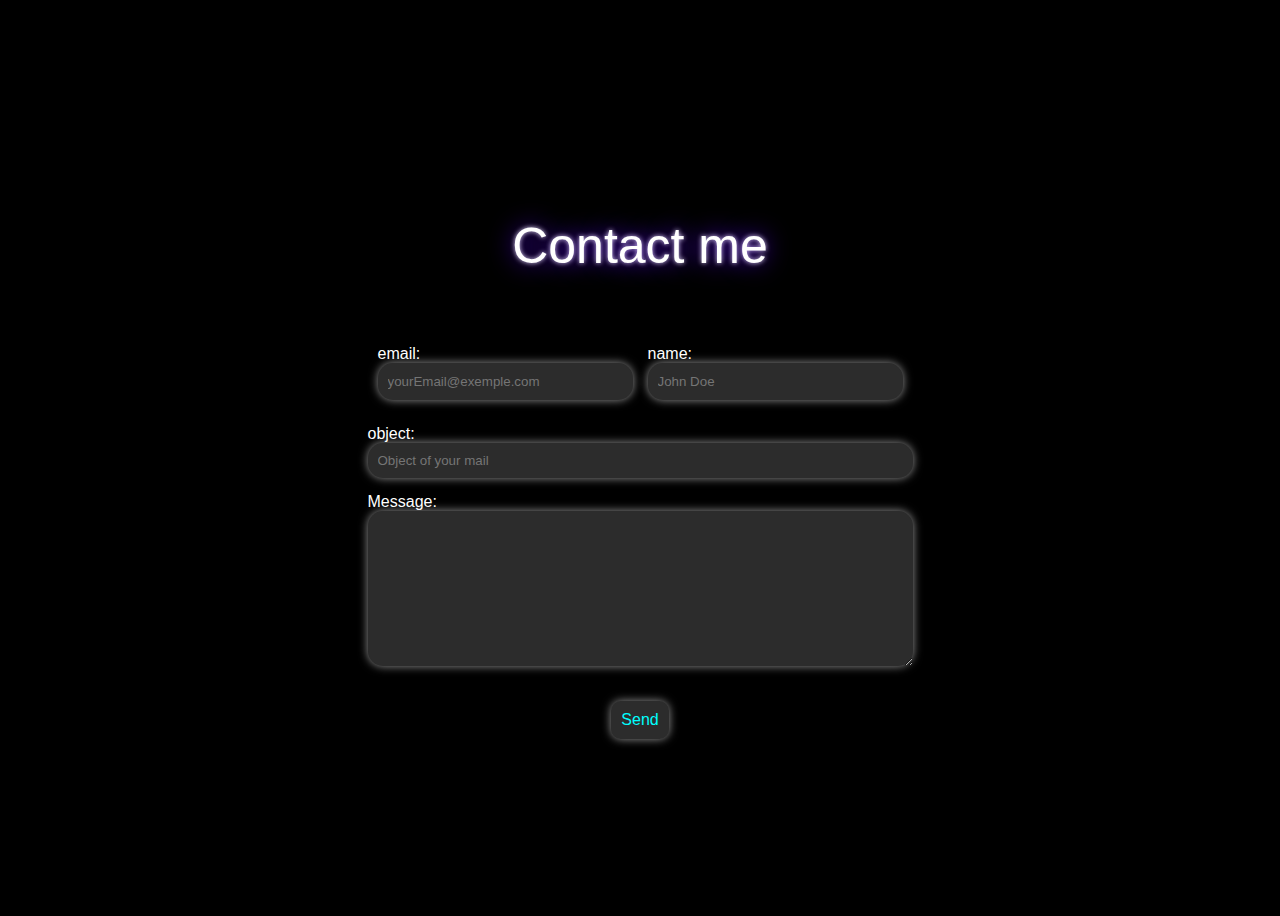
==== contact/contact.html @ 7d66e1a3 "FIN {finish contact form }" ====
<!DOCTYPE html>
<html>
    <head>
        <meta charset="utf-8">
        <meta http-equiv="X-UA-Compatible" content="IE=edge">
        <title></title>
        <meta name="description" content="">
        <meta name="viewport" content="width=device-width, initial-scale=1">
        <link rel="stylesheet" href="contact.css">
    </head>
    <body>
        <div class="formulaire">
            <p class="title">Contact me</p>
            <form action="https://formsubmit.co/6bf14b3673b408ac5e07759c141a7a2c" method="POST">
                <div class="identity">
                    <div class="boxText"> email:
                        <input type="email" name="email" required placeholder="yourEmail@exemple.com">
                    </div>
                    <div class="boxText"> name:
                        <input type="name" name="name" required placeholder="John Doe">
                    </div>
                </div>
                <div class="boxText"> object:
                    <input type="text" class="object" name="subject" placeholder="Object of your mail">
                </div>
                <div class="boxText"> Message:
                    <textarea class="coreText" name="message"></textarea>
                </div>
                <input type="hidden" name="_next" value="http://127.0.0.1:5500/Portfolio/Portfolio/index.html">
                <input type="hidden" name="_captcha" value="false">
                <button type="submit" class="submit" >Send</button>
        </div>
        <script src="contact.js" async defer></script>
    </body>
</html>
---- contact/contact.css ----
body {
    background-color: black;
    font-family: 'Segoe UI', Tahoma, Geneva, Verdana, sans-serif;
    height: 100vh;
    display: flex;
    justify-content: center;
    align-items: center;
}

.formulaire {
    display: grid;
    grid-template-columns: 1fr;
    width: fit-content;
    height: fit-content;
}

.formulaire .title{
    margin-left: auto;
    margin-right: auto;
    text-shadow: rebeccapurple;
    font-size: 50px;
    color: white;
    text-shadow: 0 0 25px rgb(89, 0, 255), 0 0 5px  rgb(255, 255, 255);
}

input {
    color: white;
    background-color: rgba(255, 255, 255, 0.171);
    border: 0px;
    padding-left: 10px;
    padding-right: 10px;
    box-shadow: 0px 0px 10px rgba(245, 245, 245, 0.61);
}

input:focus{
    outline: none;
}

form .identity {
    display: grid;
    grid-gap: 15px;
    grid-template-columns: 1fr 1fr;
    padding: 10px;
}

form input[type="email"] ,
form input[type="name"] {
    margin-left: 0px;
    border-radius: 15px;
    height: 35px;
    width: 235px;
}

.coreText:focus{
    outline: none;
}

.object {
    padding: 10px;
    border-radius: 15px;
}

.coreText {
    background-color: rgba(255, 255, 255, 0.171);
    color: white;
    margin: 0px;
    border: 0;
    font-size: 18px;
    padding: 10px;
    border-radius: 15px;
    height: 135px;
    box-shadow: 0px 0px 10px rgba(245, 245, 245, 0.61);
}

.boxText {
    display: grid;
    left: 20px;
    color: white;

}

button {
    background-color: rgba(255, 255, 255, 0.171);
    margin-top: 20px;
    margin-left: auto;
    margin-right: auto;
    font-size: 16px;
    border: 0;
    color: aqua;
    padding: 10px;
    border-radius: 10px;
    width: fit-content;
    height: fit-content;
    box-shadow: 0px 0px 10px rgba(245, 245, 245, 0.61);
}

form {
    display: grid;
    grid-gap: 15px;
    padding: 10px;
}
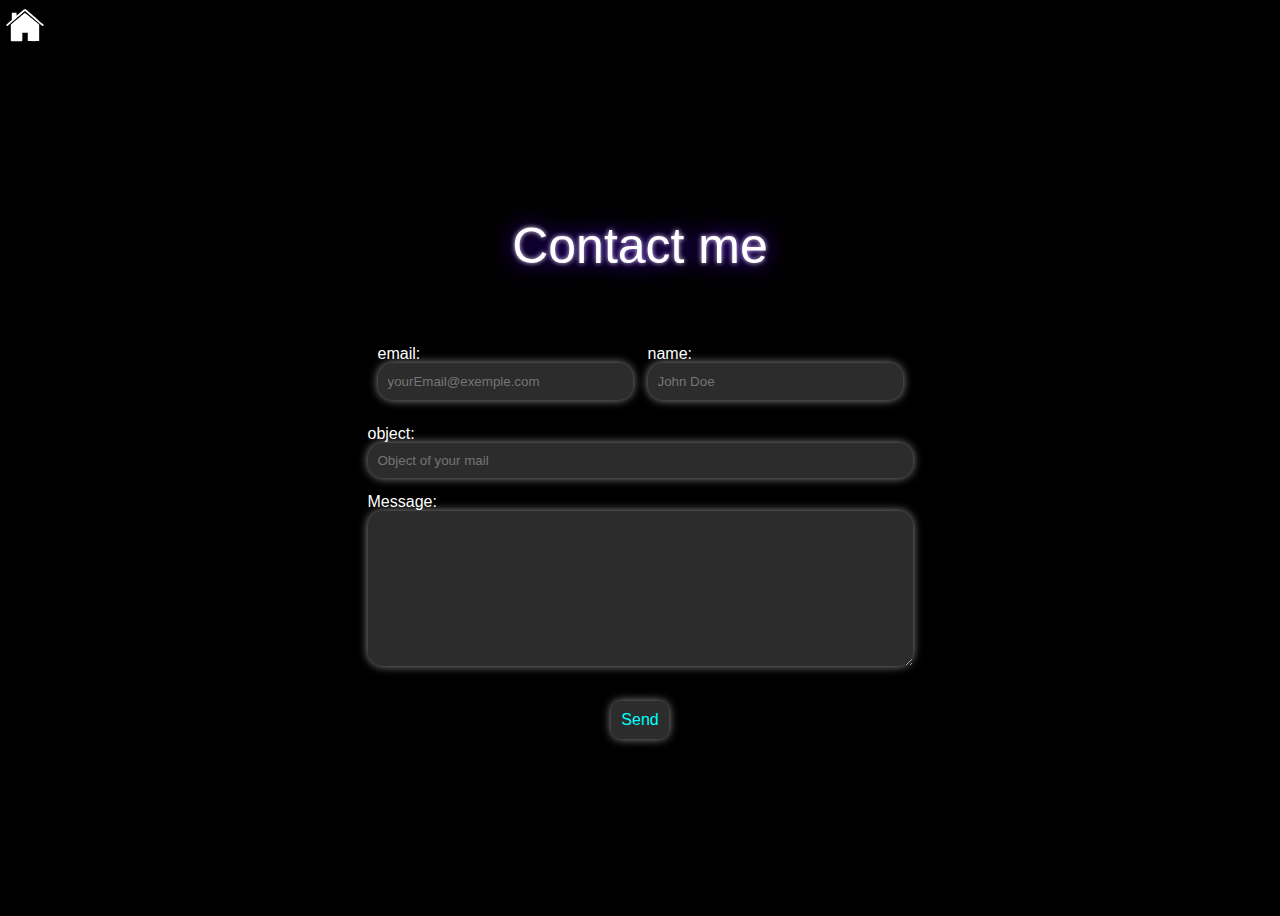
==== commit 5775c15b: "add {bouton link}" ====
--- a/contact/contact.html
+++ b/contact/contact.html
@@ -9,6 +9,7 @@
         <link rel="stylesheet" href="contact.css">
     </head>
     <body>
+        <a href="http://127.0.0.1:5500/Portfolio/Portfolio/index.html" onclick="home"><img src="../assets/home.svg" class="home"></a>
         <div class="formulaire">
             <p class="title">Contact me</p>
             <form action="https://formsubmit.co/6bf14b3673b408ac5e07759c141a7a2c" method="POST">
--- a/contact/contact.css
+++ b/contact/contact.css
@@ -6,6 +6,16 @@
     display: flex;
     justify-content: center;
     align-items: center;
+}
+
+.home  {
+    position: absolute;
+    top: 0;
+    left: 0;
+    filter: invert(1);
+    height: 50px;
+    width: 50px;
+
 }
 
 .formulaire {
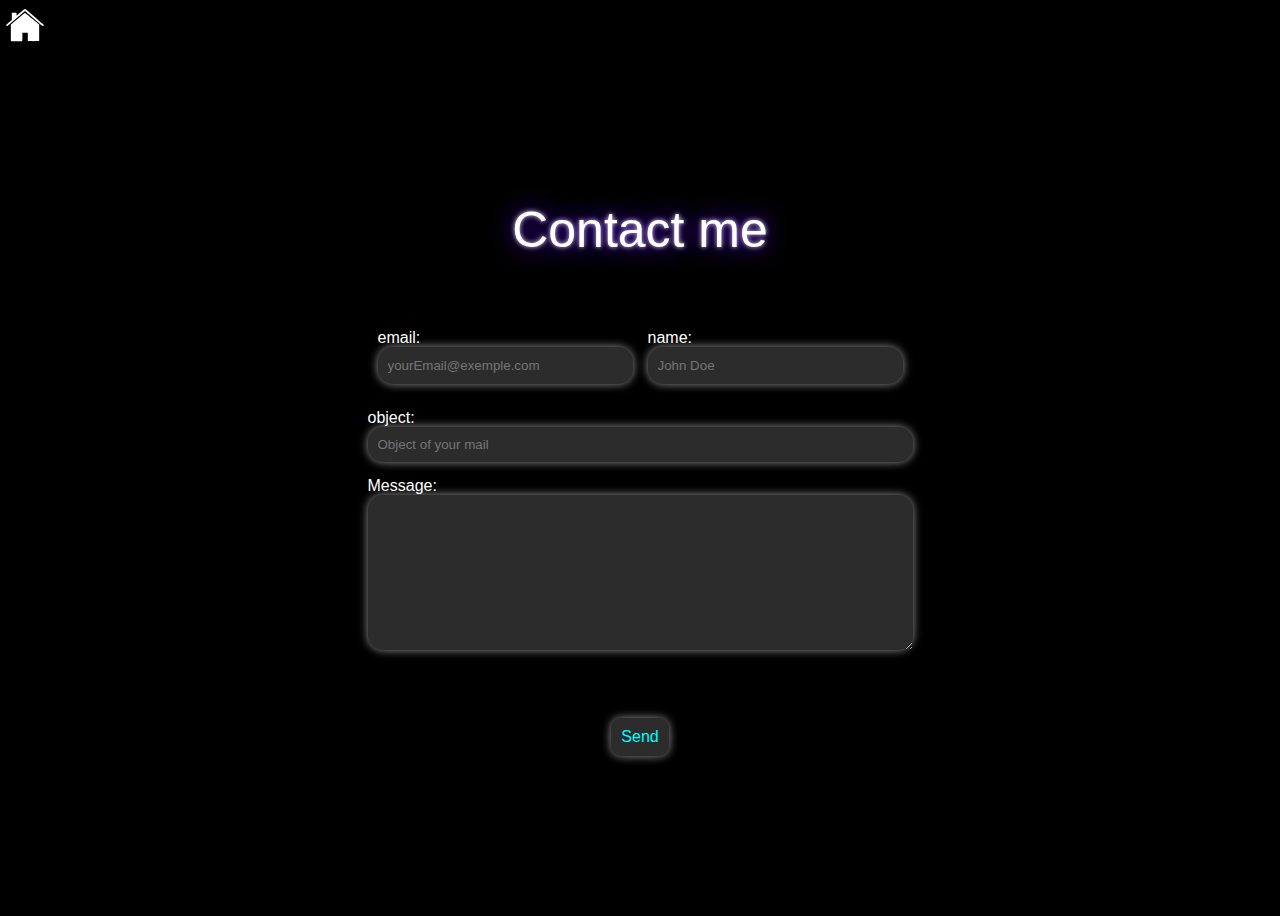
==== commit 0d514f86: "CLE + FIX" ====
--- a/contact/contact.html
+++ b/contact/contact.html
@@ -1,36 +1,40 @@
 <!DOCTYPE html>
 <html>
-    <head>
-        <meta charset="utf-8">
-        <meta http-equiv="X-UA-Compatible" content="IE=edge">
-        <title></title>
-        <meta name="description" content="">
-        <meta name="viewport" content="width=device-width, initial-scale=1">
-        <link rel="stylesheet" href="contact.css">
-    </head>
-    <body>
-        <a href="http://127.0.0.1:5500/Portfolio/Portfolio/index.html" onclick="home"><img src="../assets/home.svg" class="home"></a>
-        <div class="formulaire">
-            <p class="title">Contact me</p>
-            <form action="https://formsubmit.co/6bf14b3673b408ac5e07759c141a7a2c" method="POST">
-                <div class="identity">
-                    <div class="boxText"> email:
-                        <input type="email" name="email" required placeholder="yourEmail@exemple.com">
-                    </div>
-                    <div class="boxText"> name:
-                        <input type="name" name="name" required placeholder="John Doe">
-                    </div>
+
+<head>
+    <meta charset="utf-8">
+    <meta http-equiv="X-UA-Compatible" content="IE=edge">
+    <title></title>
+    <meta name="description" content="">
+    <meta name="viewport" content="width=device-width, initial-scale=1">
+    <link rel="stylesheet" href="contact.css">
+</head>
+
+<body>
+    <a href="http://127.0.0.1:5500/Portfolio/Portfolio/index.html" onclick="home"><img src="../assets/home.svg"
+            class="home"></a>
+    <div class="formulaire">
+        <p class="title">Contact me</p>
+        <form action="https://formsubmit.co/6bf14b3673b408ac5e07759c141a7a2c" method="POST">
+            <div class="identity">
+                <div class="boxText"> email:
+                    <input type="email" name="email" required placeholder="yourEmail@exemple.com">
                 </div>
-                <div class="boxText"> object:
-                    <input type="text" class="object" name="subject" placeholder="Object of your mail">
+                <div class="boxText"> name:
+                    <input type="name" name="name" required placeholder="John Doe">
                 </div>
-                <div class="boxText"> Message:
-                    <textarea class="coreText" name="message"></textarea>
-                </div>
-                <input type="hidden" name="_next" value="http://127.0.0.1:5500/Portfolio/Portfolio/index.html">
-                <input type="hidden" name="_captcha" value="false">
-                <button type="submit" class="submit" >Send</button>
-        </div>
-        <script src="contact.js" async defer></script>
-    </body>
+            </div>
+            <div class="boxText"> object:
+                <input type="text" class="object" name="subject" placeholder="Object of your mail">
+            </div>
+            <div class="boxText"> Message:
+                <textarea class="coreText" name="message"></textarea>
+            </div>
+            <input type="hidden" name="_captcha" value="false">
+            <input type="hidden" name="_next" value="../index.html">
+            < <button type="submit" class="submit">Send</button>
+    </div>
+    <script src="contact.js" async defer></script>
+</body>
+
 </html>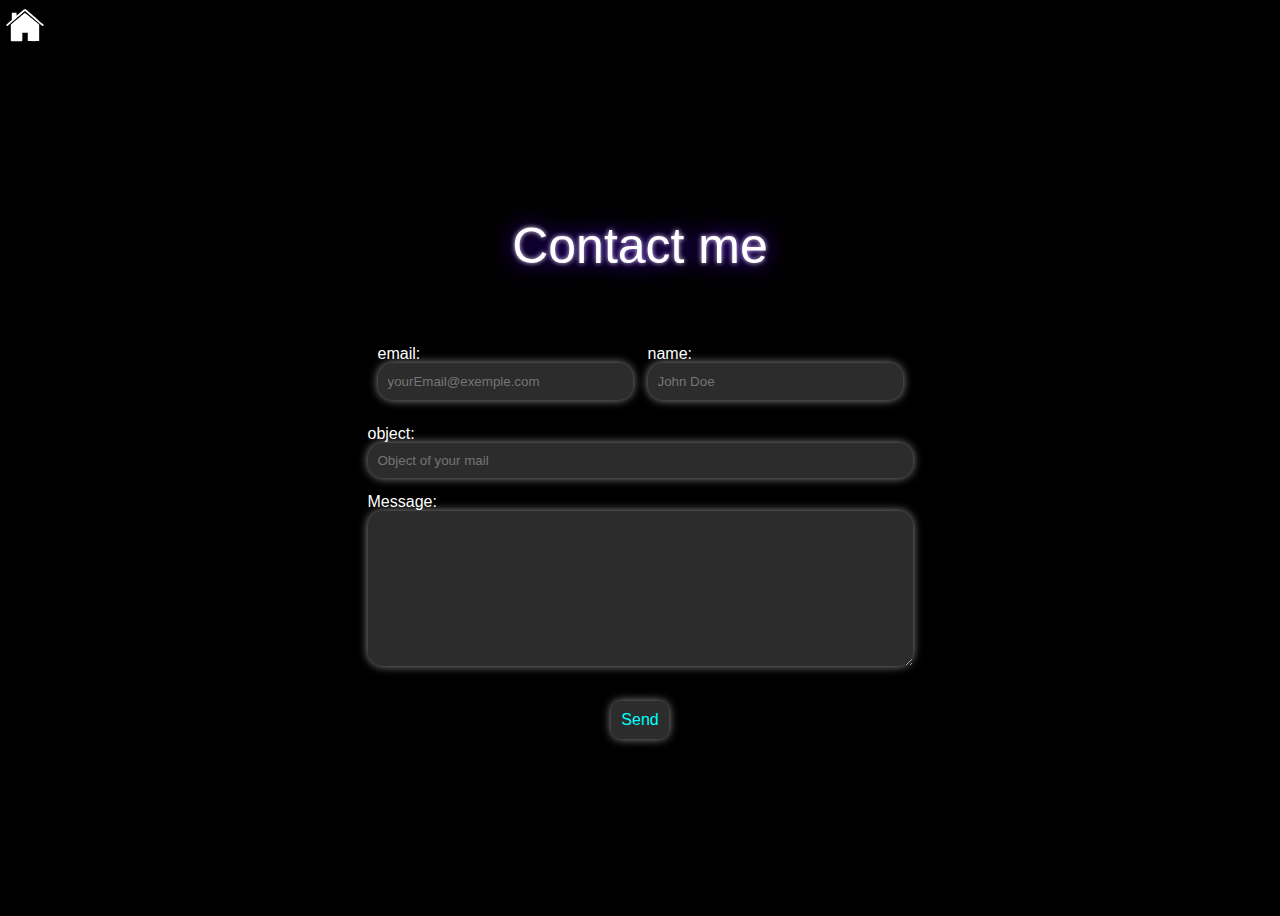
==== commit 67464b4d: "FIX {fixing some bug}" ====
--- a/contact/contact.html
+++ b/contact/contact.html
@@ -4,24 +4,24 @@
 <head>
     <meta charset="utf-8">
     <meta http-equiv="X-UA-Compatible" content="IE=edge">
-    <title></title>
+    <title>Contact</title>
+    <meta name="viewport" content="width=device-width, initial-scale=1.0">
     <meta name="description" content="">
     <meta name="viewport" content="width=device-width, initial-scale=1">
     <link rel="stylesheet" href="contact.css">
 </head>
 
 <body>
-    <a href="http://127.0.0.1:5500/Portfolio/Portfolio/index.html" onclick="home"><img src="../assets/home.svg"
-            class="home"></a>
+    <a href="../" onclick="home"><img src="../assets/home.svg" class="home"></a>
     <div class="formulaire">
         <p class="title">Contact me</p>
         <form action="https://formsubmit.co/6bf14b3673b408ac5e07759c141a7a2c" method="POST">
             <div class="identity">
                 <div class="boxText"> email:
-                    <input type="email" name="email" required placeholder="yourEmail@exemple.com">
+                    <input class="email" type="email" name="email" required placeholder="yourEmail@exemple.com">
                 </div>
                 <div class="boxText"> name:
-                    <input type="name" name="name" required placeholder="John Doe">
+                    <input class="name" type="name" name="name" required placeholder="John Doe">
                 </div>
             </div>
             <div class="boxText"> object:
@@ -31,8 +31,12 @@
                 <textarea class="coreText" name="message"></textarea>
             </div>
             <input type="hidden" name="_captcha" value="false">
-            <input type="hidden" name="_next" value="../index.html">
-            < <button type="submit" class="submit">Send</button>
+            <input type="hidden" name="_next" value="../">
+            <button type="submit" class="submit" onclick="loading()">Send</button>
+    </div>
+
+    <div class="loadingContainer">
+        <div class="loading">Wait for your mail to be sent please(this may take a minute or two)</div>
     </div>
     <script src="contact.js" async defer></script>
 </body>
--- a/contact/contact.css
+++ b/contact/contact.css
@@ -109,4 +109,30 @@
     display: grid;
     grid-gap: 15px;
     padding: 10px;
-}+}
+
+.loadingContainer {
+    position: absolute;
+    margin-left: auto;
+    margin-right: auto;
+    display: none;
+    height: auto;
+    margin: 0px;
+    padding: 20px;
+    border-radius: 50px;
+    background-color: rgba(224, 224, 224, 0.671);
+    z-index: 100;
+}
+
+.loading {
+    position: center;
+    top: 0;
+    left: 0;
+    width: 100%;
+    height: 100%;
+    color: rgb(0, 0, 0);
+    display: flex;
+    justify-content: center;
+    align-items: center;
+    z-index: 100;
+}
